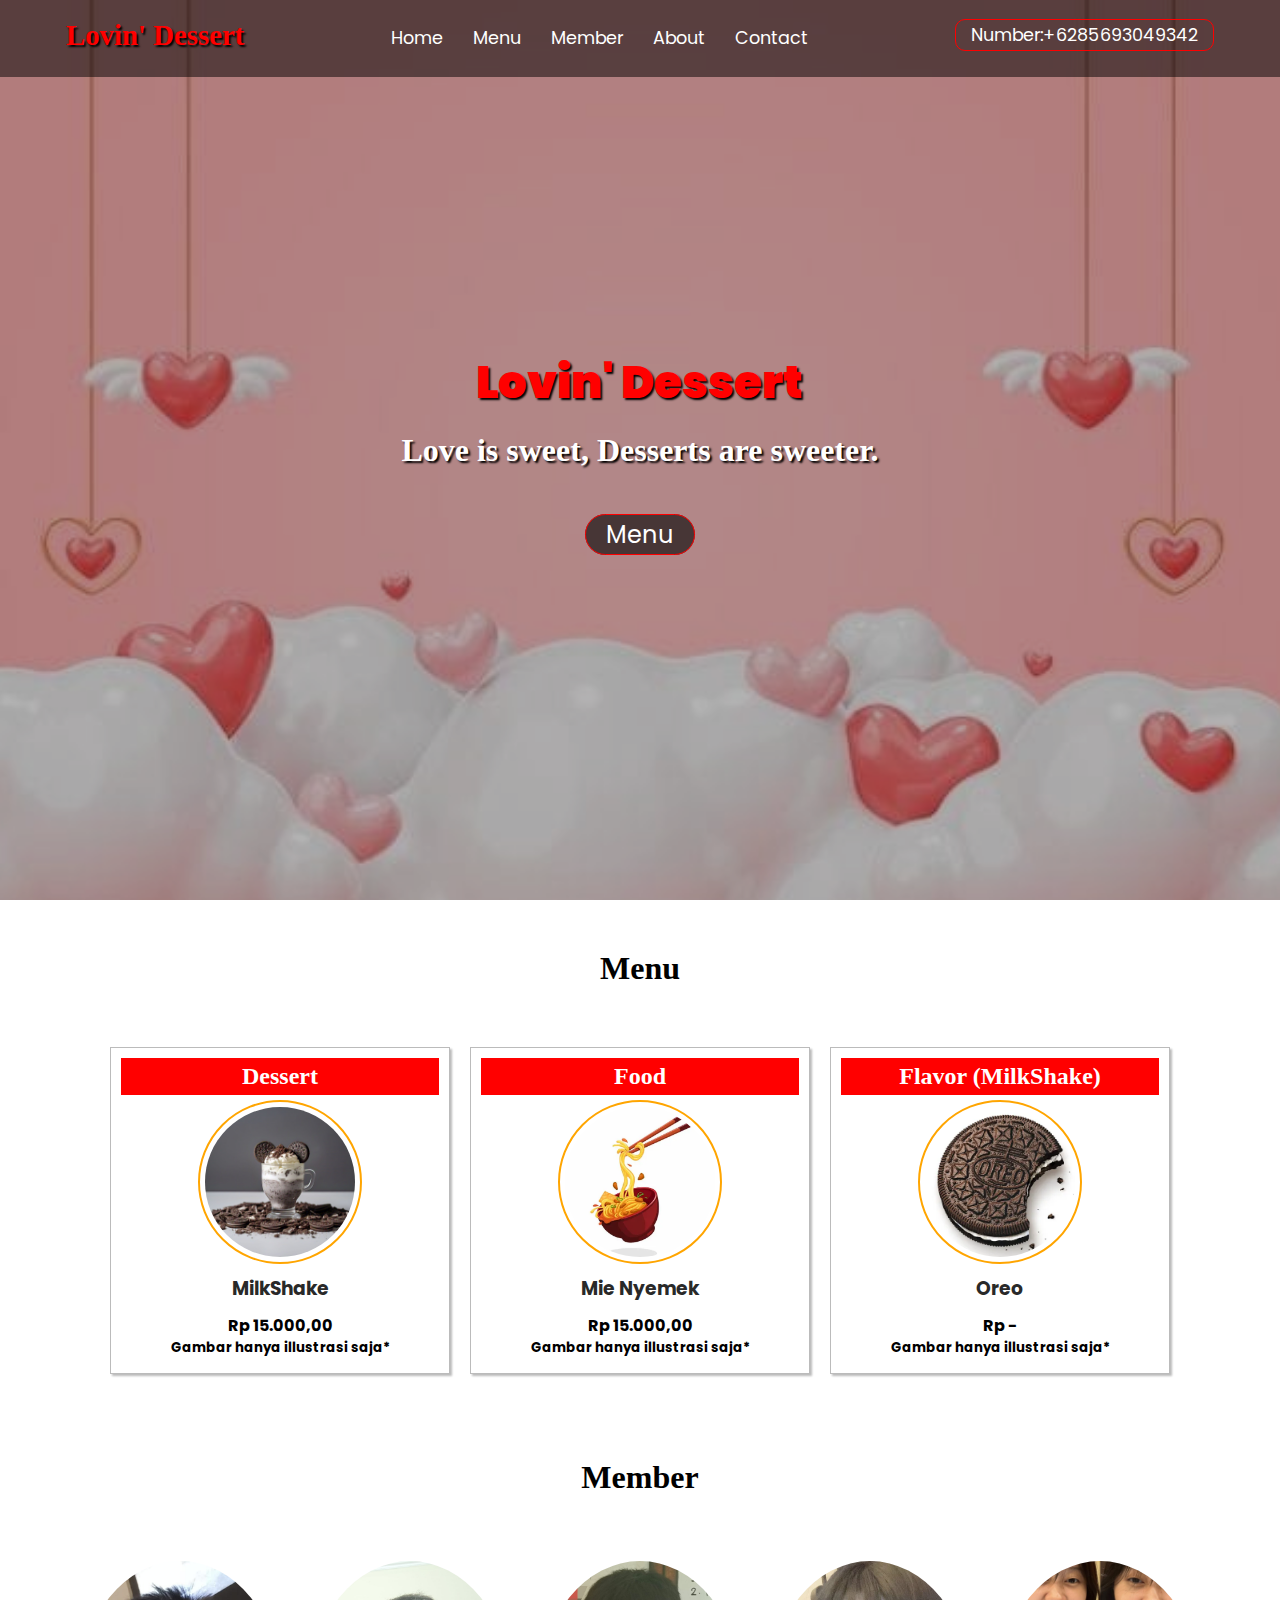
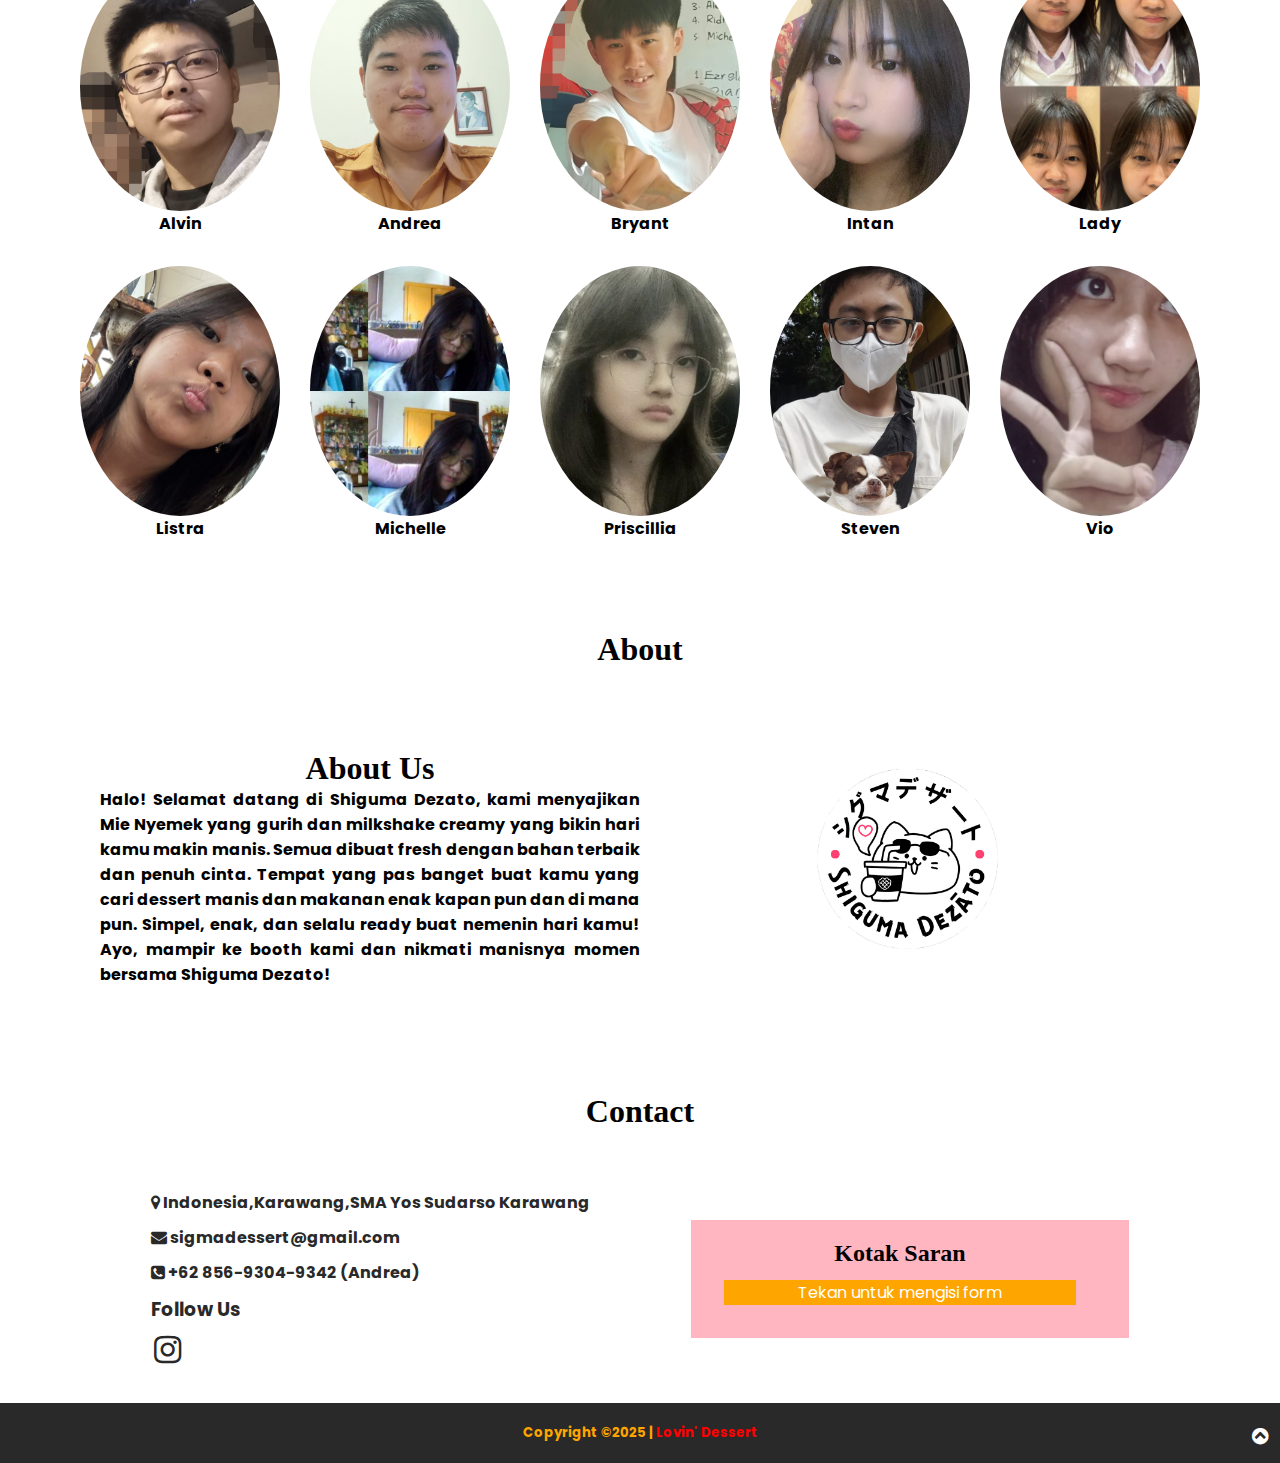
==== index.html @ 67aa380c "Update index.html" ====
<!DOCTYPE html>
<html lang="en">
<head>
    <meta charset="UTF-8">
    <meta name="viewport" content="width=device-width, initial-scale=1.0">
    <title>Lovin' Dessert</title>
             <!--css-->
    <link rel="stylesheet" href="Design.css">
             <!--font-->
    <link rel="preconnect" href="https://fonts.googleapis.com">
    <link rel="preconnect" href="https://fonts.gstatic.com" crossorigin>
    <link href="https://fonts.googleapis.com/css2?family=Poppins:ital,wght@0,100;0,200;0,300;0,400;0,500;0,600;0,700;0,800;0,900;1,100;1,200;1,300;1,400;1,500;1,600;1,700;1,800;1,900&display=swap" rel="stylesheet">
            <!--font awsme-->
    <link rel="stylesheet" href="https://cdnjs.cloudflare.com/ajax/libs/font-awesome/4.7.0/css/font-awesome.min.css">
</head>
<body>
             <!--ひろせくしょんわはじまりだ-->
   <div id="hero">
    <div class="hero-content"> 
        <h1><b>Lovin' Dessert</b></h1>
        <h2>Love is sweet, Desserts are sweeter.</h2>
        <a href="#menu">Menu</a>
    </div>
   </div>
             <!--ひろせくしょんわおわり-->
               <!--へっだせっしょん はじまりだ-->
            
<div id="HeaderBar"> 
    <nav class="NavBar">
        <h1><b> Lovin' Dessert</b></h1>
        <ul>
            <li><a href="index.html">Home</a></li>
             <li><a href="#menu">Menu</a></li>
             <li><a href="#member">Member</a></li> 
             <li><a href="#About">About</a></li>
             <li><a href="#Contact">Contact</a></li>
        </ul>
        <div class="Phone">
            <a href="tel:+6285693049342">Number:+6285693049342</a>
        </div>
    </nav>
    <div class="forMobile">
    
        <ul>
            <li><a href="index.html">Home</a></li>
             <li><a href="#menu">Menu</a></li>
             <li><a href="#member">Member</a></li> 
             <li><a href="#About">About</a></li>
             <li><a href="#Contact">Contact</a></li>
        </ul>
      
    </div>
</div>

<!--へっだせっしょん おわり-->

<div id="menu">
    <h1 class="section">Menu </h1>
    <div class="menu-row">
        <div class="menu-col">
            <h2>Dessert</h2>
            <div class="box">
                <div class="imagess">
                    <img src="image/menu1.jpg">
                </div>
                <h3>MilkShake</h3>
                <h4>Rp 15.000,00</h4>
                <h5 class="Ill">Gambar hanya illustrasi saja*</h5>
            </div>
           
            <div>
         </div>
        </div>
        <div class="menu-col">
            <h2>Food</h2>
            <div class="box">
                <div class="imagess">
                    <img src="image/Mie.webp">
                </div>
                <h3>Mie Nyemek</h3>    
                 <h4>Rp 15.000,00</h4>
                <h5 class="Ill">Gambar hanya illustrasi saja*</h5>
            <div>
            </div>
         </div>
        </div>
        <div class="menu-col">
            <h2>Flavor (MilkShake)</h2>
            <div class="box">
                <div class="imagess">
                    <img src="image/oreo.webp">
                </div>
                <h3>Oreo</h3>
                <h4>Rp -</h4>
                 <h5 class="Ill">Gambar hanya illustrasi saja*</h5>
            </div>
           
            <div>
         </div>
        </div>
    </div>
</div>
        <!--Chef section begin-->
        <div id="member">
            <h1 class="section">Member</h1>
            <div class="chef-row">
                <div class="chef-col">
                    <div class="image">
                        <img src="image/member1.jpg" >
                    </div>
                    <div>
                        <h4>Alvin</h4>
                    </div>
                </div>
                <div class="chef-col">
                    <div class="image">
                        <img src="image/member2.jpg" >
                    </div>
                    <div>
                        <h4>Andrea</h4>
                    </div>
                </div>
                <div class="chef-col">
                    <div class="image">
                        <img src="image/member3.jpg" >
                    </div>
                    <div>
                        <h4>Bryant</h4>
                    </div>
                </div>
                <div class="chef-col">
                    <div class="image">
                        <img src="image/member4.jpg" >
                    </div>
                    <div>
                        <h4>Intan</h4>
                    </div>
                </div>
                <div class="chef-col">
                    <div class="image">
                        <img src="image/member11.jpg" >
                    </div>
                    <div>
                        <h4>Lady</h4>
                    </div>
                </div>
                <div class="chef-col">
                    <div class="image">
                        <img src="image/member6.jpg" >
                    </div>
                    <div>
                        <h4>Listra</h4>
                    </div>
                </div>
                <div class="chef-col">
                    <div class="image">
                        <img src="image/member7.jpg" >
                    </div>
                    <div>
                        <h4>Michelle</h4>
                    </div>
                </div>
                <div class="chef-col">
                    <div class="image">
                        <img src="image/member8.jpg" >
                    </div>
                    <div>
                        <h4>Priscillia</h4>
                    </div>
                </div>
                <div class="chef-col">
                    <div class="image">
                        <img src="image/member9.jpg" >
                    </div>
                    <div>
                        <h4>Steven</h4>
                    </div>
                </div>
                 <div class="chef-col">
                    <div class="image">
                        <img src="image/member10.jpg" >
                    </div>
                    <div>
                        <h4>Vio</h4>
                    </div>
                </div>
            </div>
        </div>
<div id="About">
    <h1 class="section">About</h1>
    <div class="about-row">
        <div class="about-col">
            <h1>About Us</h1>
                <p>Halo! Selamat datang di Shiguma Dezato, kami menyajikan Mie Nyemek yang gurih dan milkshake creamy yang bikin hari kamu makin manis. Semua dibuat fresh dengan bahan terbaik dan penuh cinta.
                    Tempat yang pas banget buat kamu yang cari dessert manis dan makanan enak kapan pun dan di mana pun. Simpel, enak, dan selalu ready buat nemenin hari kamu!
                    Ayo, mampir ke booth kami dan nikmati manisnya momen bersama Shiguma Dezato!</p>
            
        </div>
        <div class="about-col">
            <div class="about-img">
                <img src="image/logo.png">
            </div>
        </div>
    </div>
</div>
<div id="Contact">
    <h1 class="section">Contact</h1>
    <div class="Contact-row">
        <div class="contact-col">
            <div>
                <p>
                    <i class="fa fa-map-marker"></i>
                    Indonesia,Karawang,SMA Yos Sudarso Karawang
                </p>
                <p>
                    <a href="mailto:sigmadessert@gmail.com">
                        <i class="fa fa-envelope"></i>
                        sigmadessert@gmail.com
                    </a>
                </p>
                <p>
                <a href="tel:+6285693049342">
                    <i class="fa fa-phone-square"></i>
                    +62 856-9304-9342 (Andrea)
                </a>
                </p>
                <h3>Follow Us</h3>
                <p class="Social-Media">
                    <a href="https://www.instagram.com/sig.sert?igsh=aTk2cHVtZzNib2wz&utm_source=qr"><i class="fa fa-instagram fa-2x"></i></a>
                </p>
            </div>
        </div>
        <div class="contact-col">
              <form>
                <h2>Kotak Saran</h2>
                <a href="https://forms.gle/RNnAVsXG8qpWxTAF7" class="button">Tekan untuk mengisi form</a>
              </form>
        </div>
    </div> 
</div>

<div class="footer">
    <div>
        <h5>Copyright &copy;2025 | <a href="">Lovin' Dessert</a></h5>
    </div>
    <div class="top">
        <a href="#hero"><i class="fa fa-chevron-circle-up">

        </i></a>
    </div>
</div>
</html>








































                 
</body>
</html>
---- Design.css ----
*{
    margin: 0;
    padding: 0;
}
html{
    font-size: 100%;
    scroll-behavior: smooth;
}
body{
  font-family: 'poppins',sans-serif;
  overflow-x: hidden;
}
#hero{
    position: relative;
    width: 100vw;
    height: 100vh;
    display: flex;
    justify-content: center;
    align-items: center;
    text-align: center;
       
    }   
    #hero::before{
        content: "";
        position: absolute;
        top: 0;
        left: 0;
        width: 100%;
        height: 100%;
        background-image: url("image/image.jpg");
        background-size: cover;
        background-position: center center;
        background-repeat: no-repeat;
        background-attachment: fixed;
        filter : brightness(0.7) ;
        margin: 0;
        padding: 0;
        z-index: -1;
    } 
.hero-content{
    position: absolute;
}



.poppins-bold-italic {
    font-family: "Poppins", serif;
    font-weight: 700;
    font-style: italic;
}

.hero-content h1{
    position: relative;
    color: #ff0000;
    font-size: 2.8rem;
       text-shadow: 2px 2px 2px #000;
}
.hero-content h2{
    color: #fff;
    font-size: 2rem;
    font-family: cursive;
    margin-top: 1rem;
    margin-bottom: 3rem;
       text-shadow: 2px 2px 2px #000;
}

.hero-content a{
    color: #fff;
    padding: 3px 20px 3px 20px;
    border: 1px solid red;
    background: rgb(0, 0, 0,0.6);
    font-size: 1.5rem;
    text-decoration: none;
    border-radius: 25px;
    z-index: 1;
}

.hero-content a:hover{
    background: navy;
}
#HeaderBar{
    position: absolute;
    top: 0;
    width: 100vw;
    height: 70px;
    line-height: 70px;
}

.NavBar{
    display: flex;
    justify-content: space-around;
    background: rgb(0, 0, 0,0.5);
}
.NavBar h1{
    color: #ff0000;
    font-size: 1.8rem;
    text-shadow: 2px 2px 2px #000;
    font-family: cursive;
    display: flex;
    justify-content: space-around;
}
.NavBar ul{
    display: flex;
}
.NavBar ul li{
    list-style: none;
    padding:3px 15px 3px 15px;
}
.NavBar ul li:hover,.Phone a:hover,.forMobile ul li:hover{
    background:navy;
    cursor: pointer;
}
.NavBar ul li a{
    text-decoration: none;
    color: #fff;
    font-size: 1.1rem;
}
.Phone a{
    text-decoration: none;
    color: #fff;
    font-size: 1.1rem;
    padding:3px 15px 3px 15px;
    border: 1px solid red;
    border-radius: 10px;
}
.forMobile{
    display: none;
    height: 40px;
    line-height: 40px;
    background-color: #FFB6C1;
    
}
.forMobile ul{
    display: flex;
    justify-content: center;
}
.forMobile ul li{
    list-style: none;
    padding:0px 5px 0px 5px;
}
.forMobile ul li a{
    text-decoration: none;
    color: #fff;
}

#menu{
    padding: 25px 0 25px 0;
}
.section{
    padding: 25px 0 25px 0;
    font-size: 2rem;
    font-family: cursive;
}
.menu-row{
    display: flex;
    padding: 0 100px 0 100px;
}
.menu-col{
    box-shadow: 2px 2px 2px #bbb;
    border: 1px solid #bbb;
    background-color: #fff;
    margin: 10px;
    padding: 10px;
    flex: 1;
}
.menu-col h2{
    background-color: red;
    color: #fff;
    text-align: center;
    padding: 5px;
    font-family: cursive;
}
.imagess{
    width: 150px;
    height: 150px;
    border-radius: 50%;
    padding: 5px;
    border: 2px solid orange;
}
.imagess img{
    width: 100%;
    height: 100%;
    border-radius: 50%;
    object-fit: cover;
}
.box{
    display: flex;
    flex-direction: column;
    align-items: center;
    text-align: center;
    margin: 5px;
}


#member{
    padding: 25px 0 25px 0;
}
.chef-row{
    display: flex;
    justify-content: center;
    flex-wrap:wrap;
}
.chef-col{
    text-align: center;
    padding: 10px;
    margin: 5px;
}
.image{
    width: 200px;
    height: 250px;
    margin: auto;
    
}
.image img{
    width: 100%;
    height: 100%;
    object-fit: cover;
    border-radius: 50%;
}
.section{
    margin-bottom: 25px;
    text-align: center;
    font-family: cursive;
    font-size: 2rem;
}
#About{
    padding: 25px 0 25px 0;
}
.about-row{
    display: flex;
    justify-content: center;
    align-items: center;
    flex-wrap: wrap;
    padding: 0 100px 0 100px;
}
.about-col{
    flex: 1;
}
.about-img{
    width: 300px;
    height: 300px;
    border-radius: 50%;
    margin: auto;
}
.about-img img{
    width: 100%;
    height: 100%;
    border-radius: 50%;
    object-fit: fill;
}
.about-col h1{
    text-align: center;
    font-family: cursive;
}
.about-col p{
    text-align: justify;
    font-weight: bold;
}
#Contact{
    padding: 25px 0 25px 0;
}
.Contact-row{
    display: flex;
    justify-content: center;
    align-items: center;
    padding: 0 100px 0 100px;
    flex-wrap: wrap;
}
.contact-col{
    display: flex;
    flex-direction: column;
    align-items: center;
    flex: 1;
}
.contact-col p,h3{
    font-weight: bold;
    color: #292929;
    margin: 10px;
}
.contact-col p a{
    text-decoration: none;
    color: #292929;
}
.Social-Media a{
    color: magenta;
    margin: 3px;

}
.contact-col form{
    display: flex;
    flex-direction: column;
    background-color: #FFB6C1;
    width: 70%;
    padding: 20px 40px 20px 20px;
}
.contact-col form h2{
    text-align: center;
    font-family: cursive;
}
.contact-col form input{
    width:100%;
    height: 17pt;
    padding: 5px;
    margin: 5px;
}
.contact-col form textarea{
    width:100%;
    padding: 5px;
    margin: 5px;
}
.contact-col form button{
   margin: auto;
   padding: 10px;
   color: #fff;
   background-color: orange;
   border: 1px solid orange;
   cursor: pointer;
   
}

.footer{
    background-color: #292929;
    padding: 20px;
    position: relative;
}
.footer h5{
    text-align: center;
    color: orange ;
}
.footer h5 a{
    color: red;
    text-decoration: none;
}
.top{
    position: absolute;
    bottom: 12px;
    right: 12px;
}
.top a{
    color: #fff;
    font-size: 1.2rem;
}
.button{
    display:flex;
    justify-content:center;
    align-items:center;
    text-align:center;
    padding:0px;
    margin:13px;
    background-color:orange;
    color:#fff;
    text-decoration:none;
   
}
Ill{
    color:red;
}





















@media screen and (max-width : 768px){
    #HeaderBar{
        position: absolute;
    }

    .forMobile{
        display: block;
    }
    .NavBar ul{
        display:none;
    }
    html{
        font-size:95%;
    }
    .menu-row,.about-row,.contact-col{
        flex-wrap:wrap;
        padding:0 10px 0 10px;
    }
}
@media screen and (max-width : 360px) { 
    html{
        font-size: 70%;
    }
    .about-img{
        width: 220px;
        height: 220px;
}
}
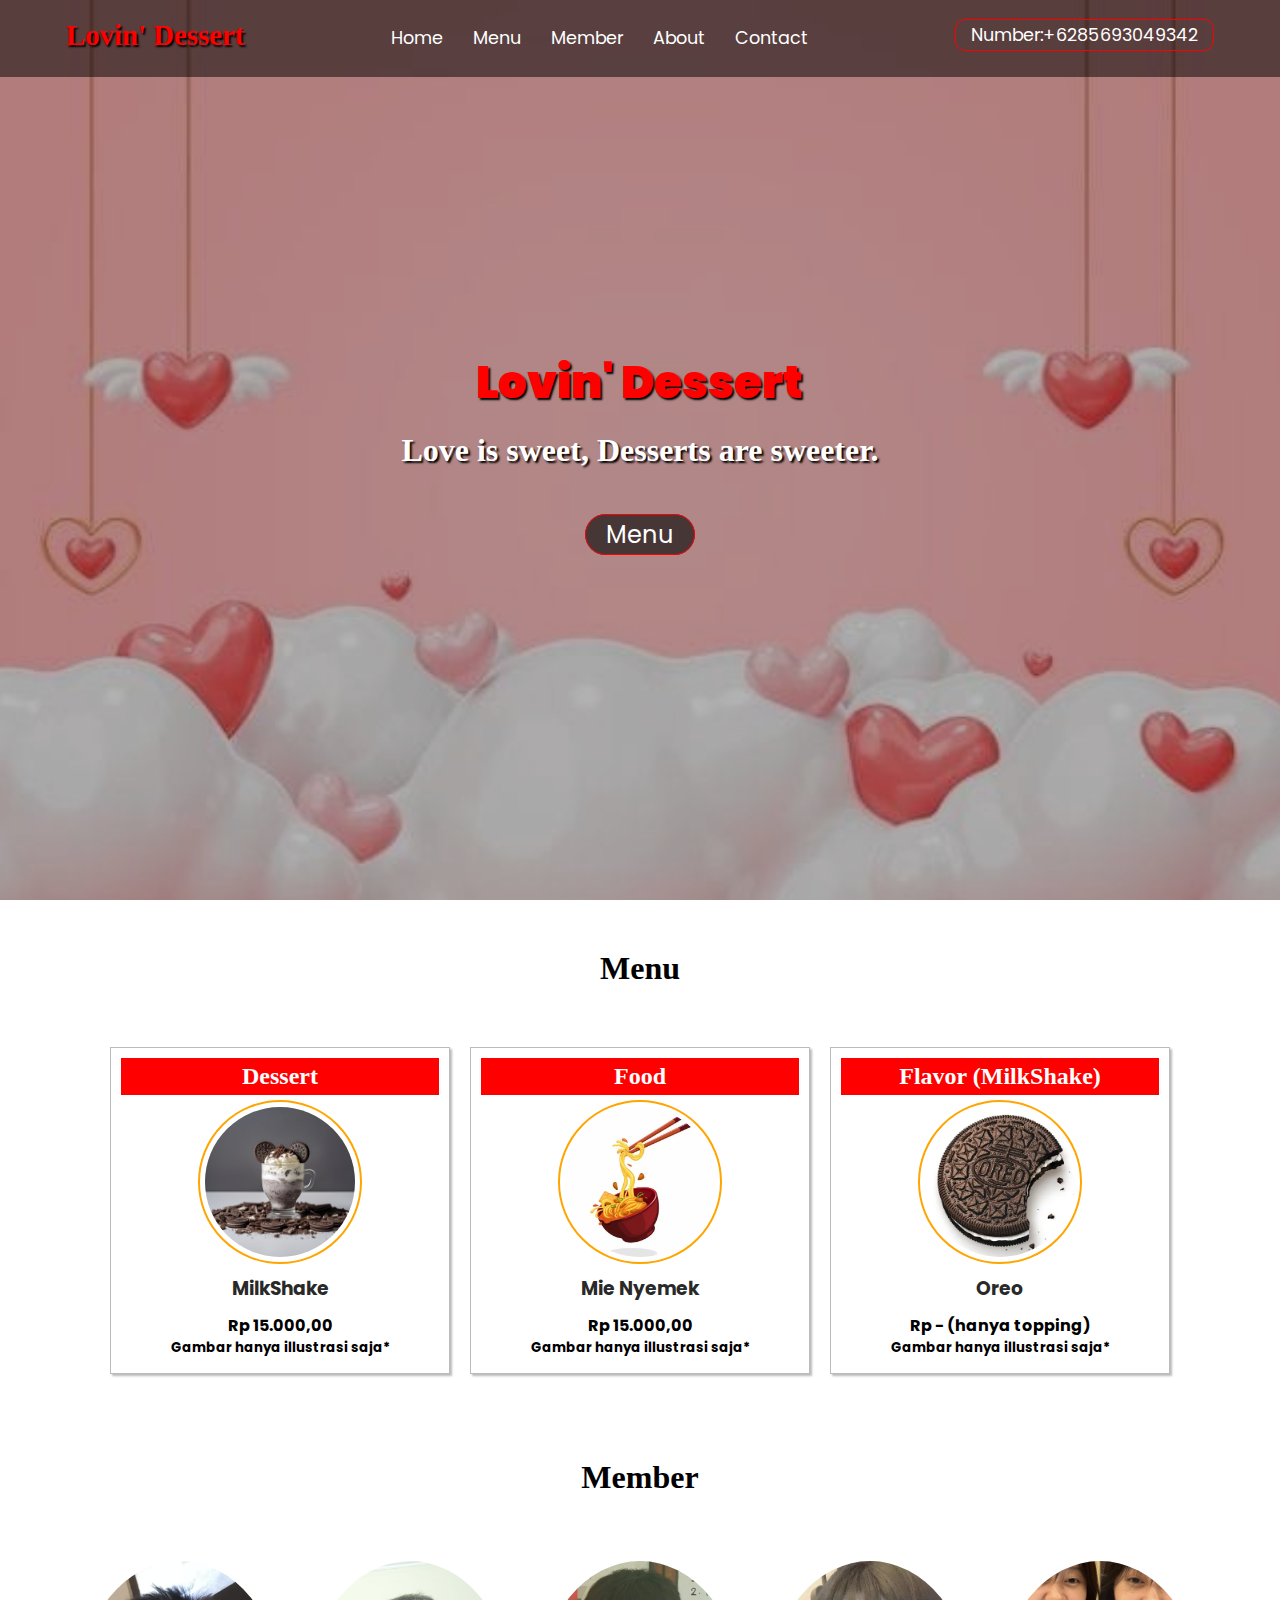
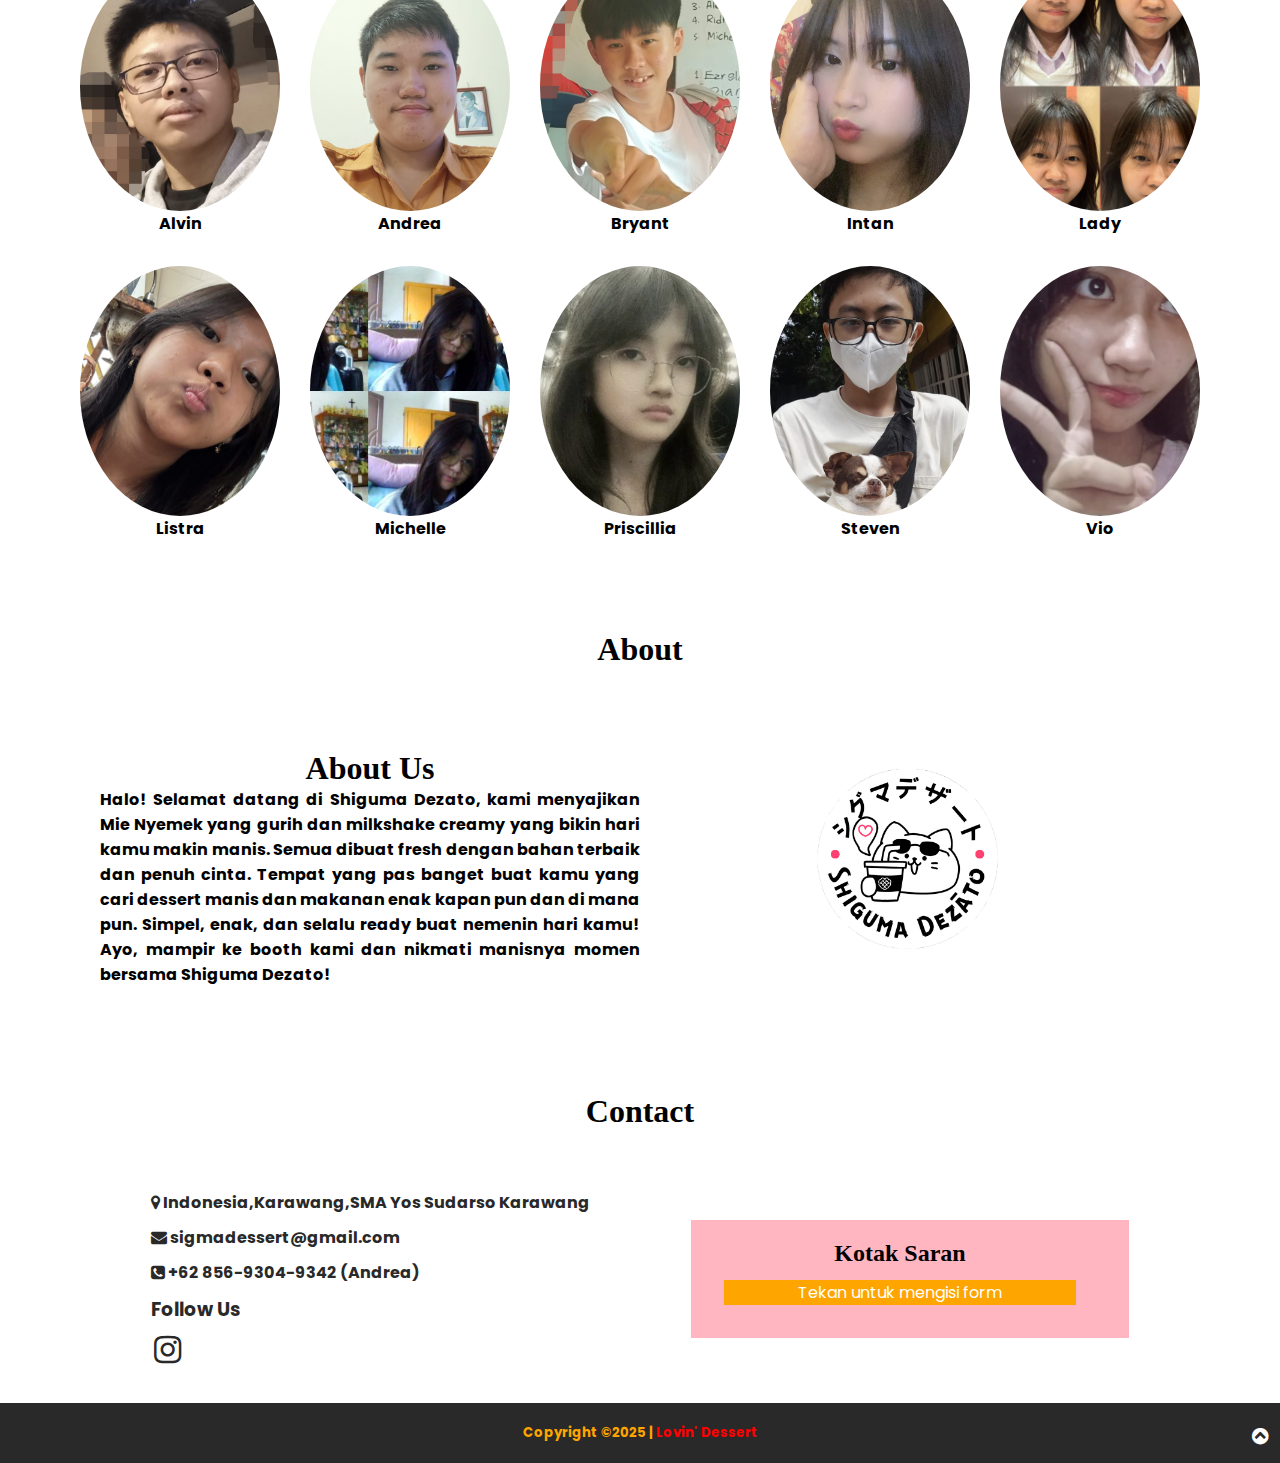
==== commit 1dd92b86: "Update index.html" ====
--- a/index.html
+++ b/index.html
@@ -91,7 +91,7 @@
                     <img src="image/oreo.webp">
                 </div>
                 <h3>Oreo</h3>
-                <h4>Rp -</h4>
+                <h4>Rp - (hanya topping)</h4>
                  <h5 class="Ill">Gambar hanya illustrasi saja*</h5>
             </div>
            
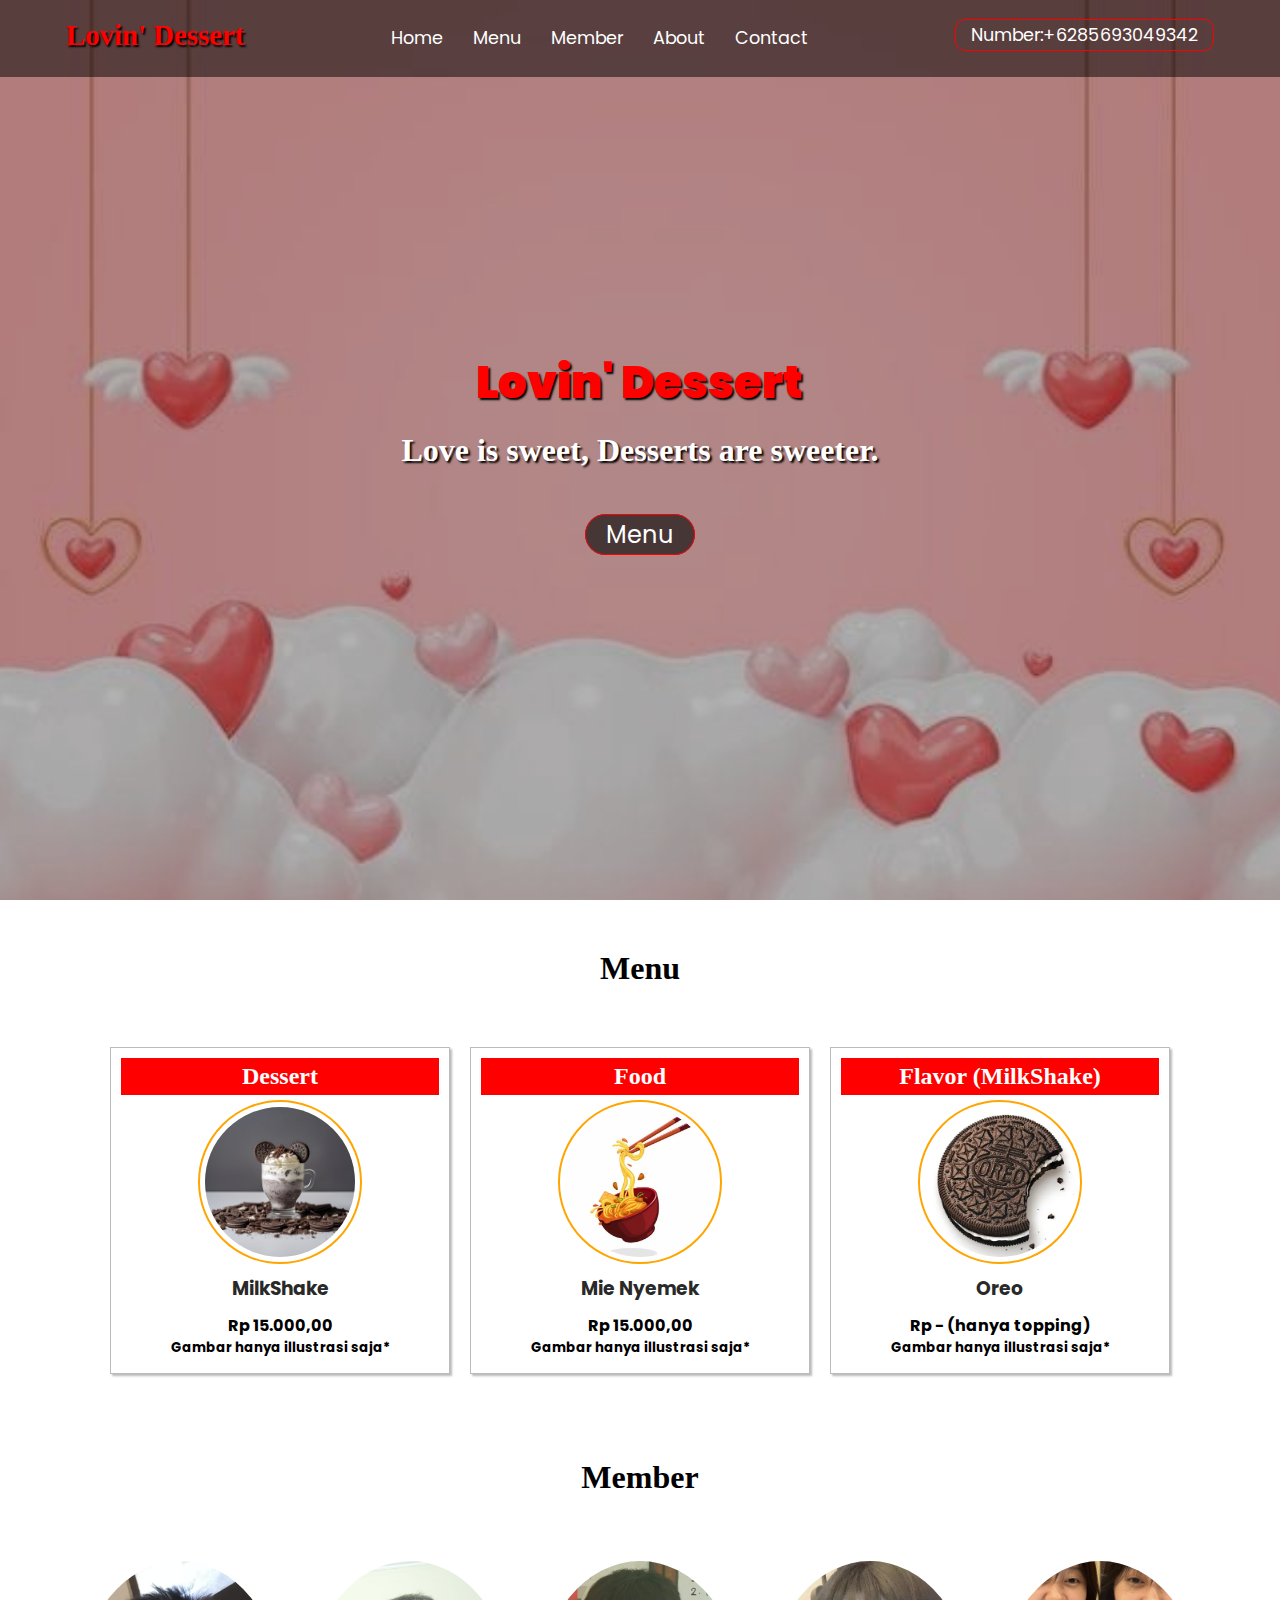
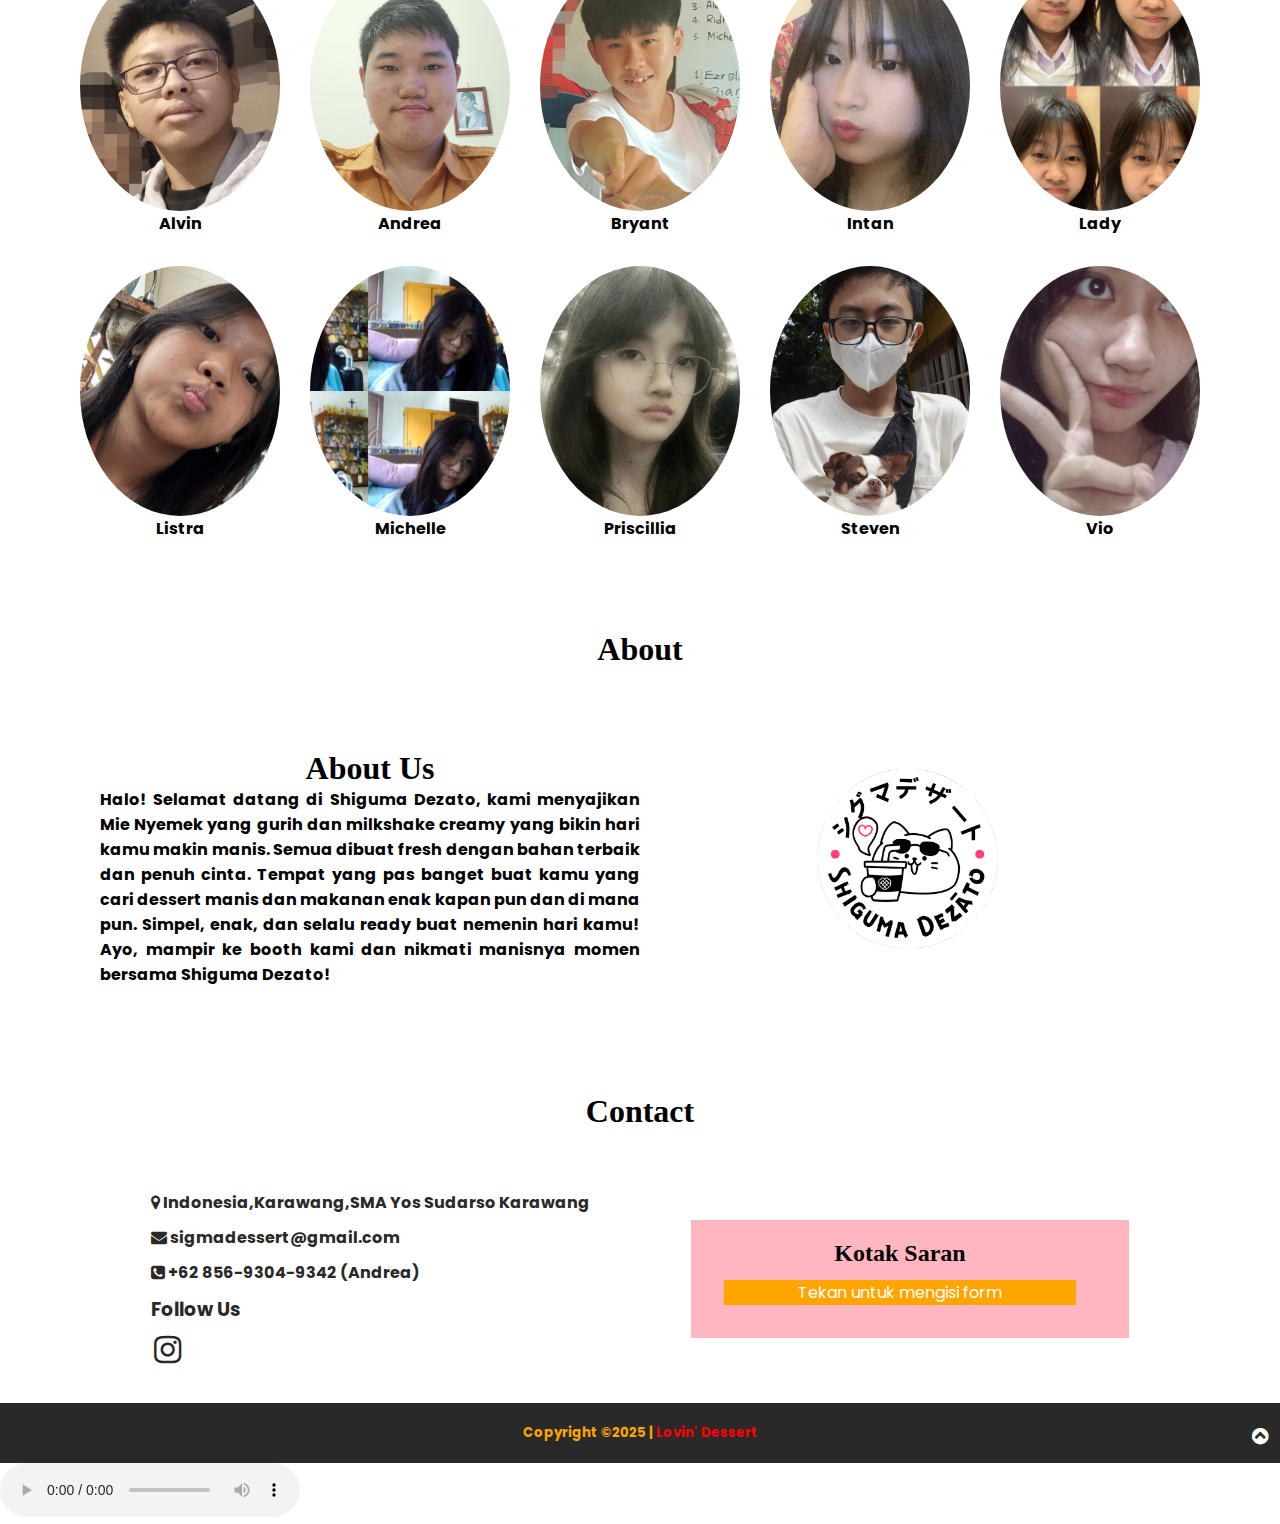
==== commit 7945af2a: "Update index.html" ====
--- a/index.html
+++ b/index.html
@@ -249,6 +249,10 @@
         </i></a>
     </div>
 </div>
+    <audio autoplay loop controls>
+        <source src="lagu.mp3" type="audio/mpeg">
+        Browser anda tidak mendukung elemen audio.
+    </audio>
 </html>
 
 
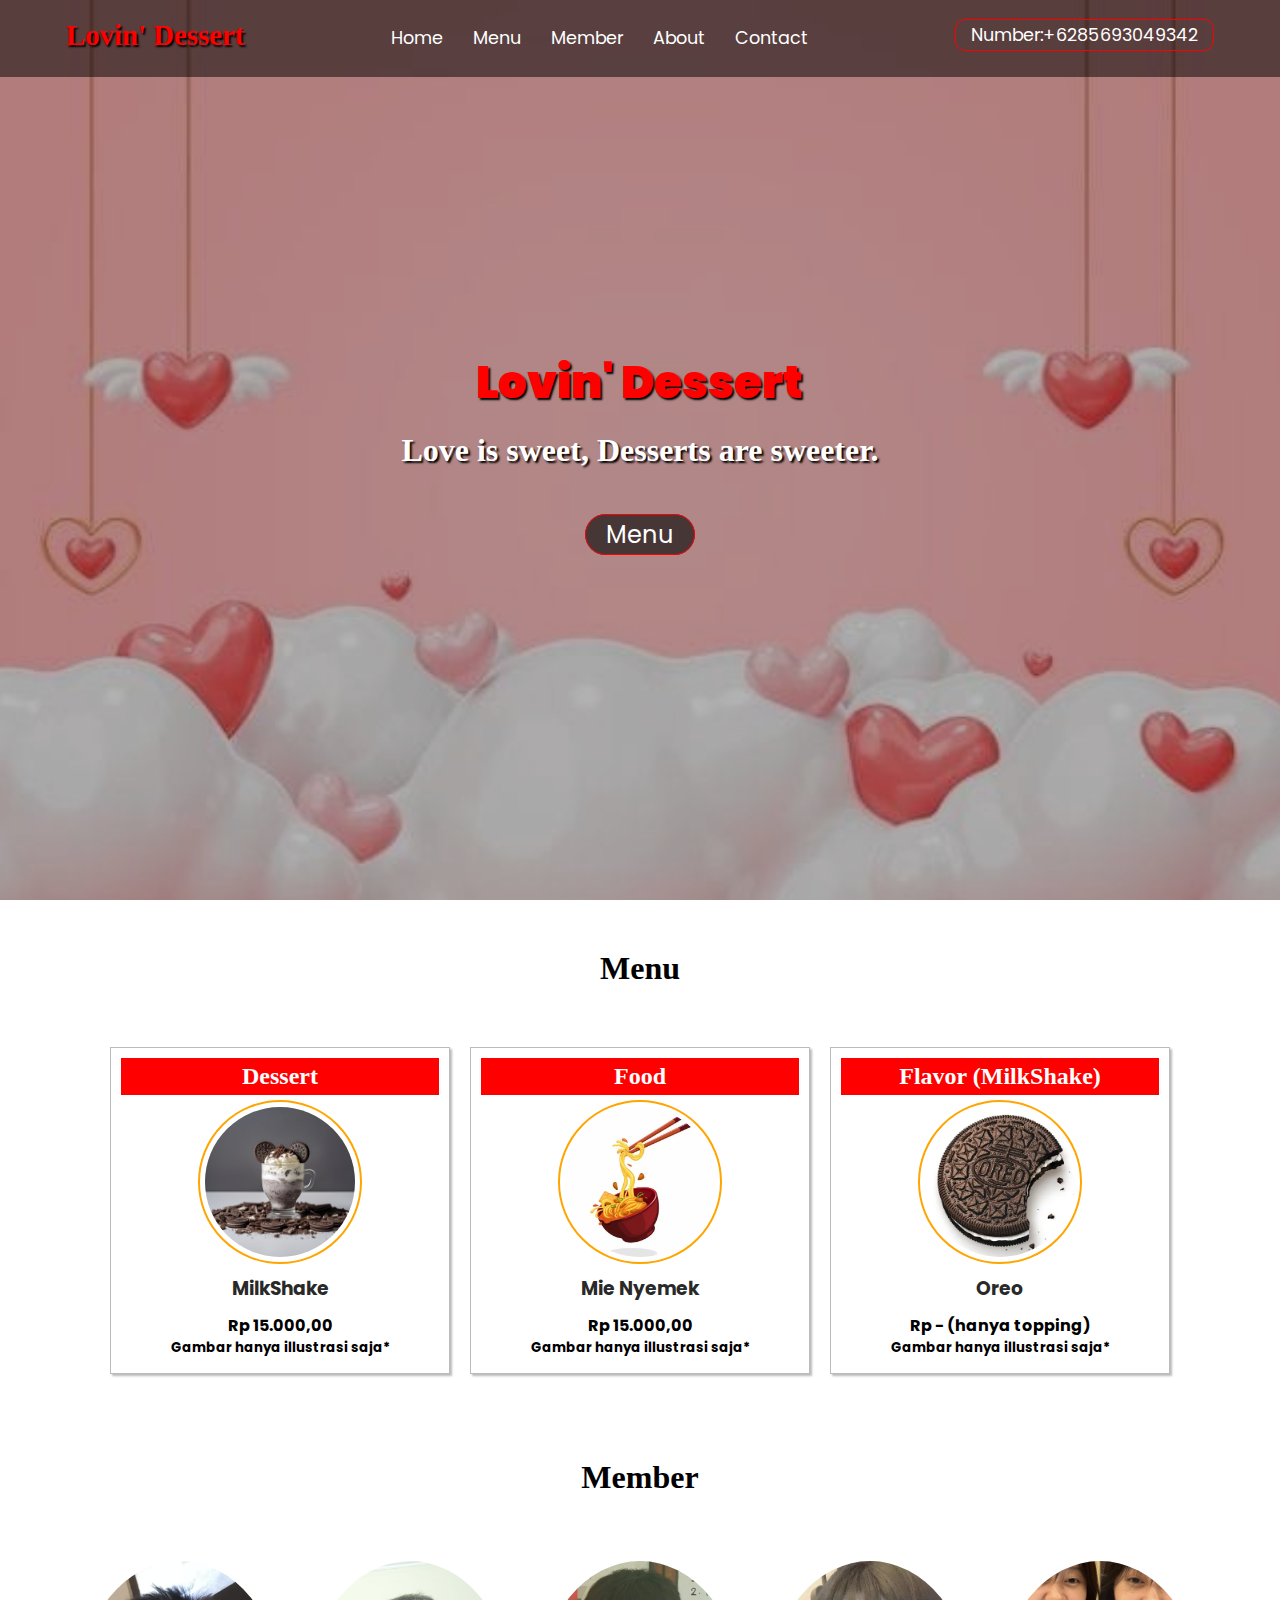
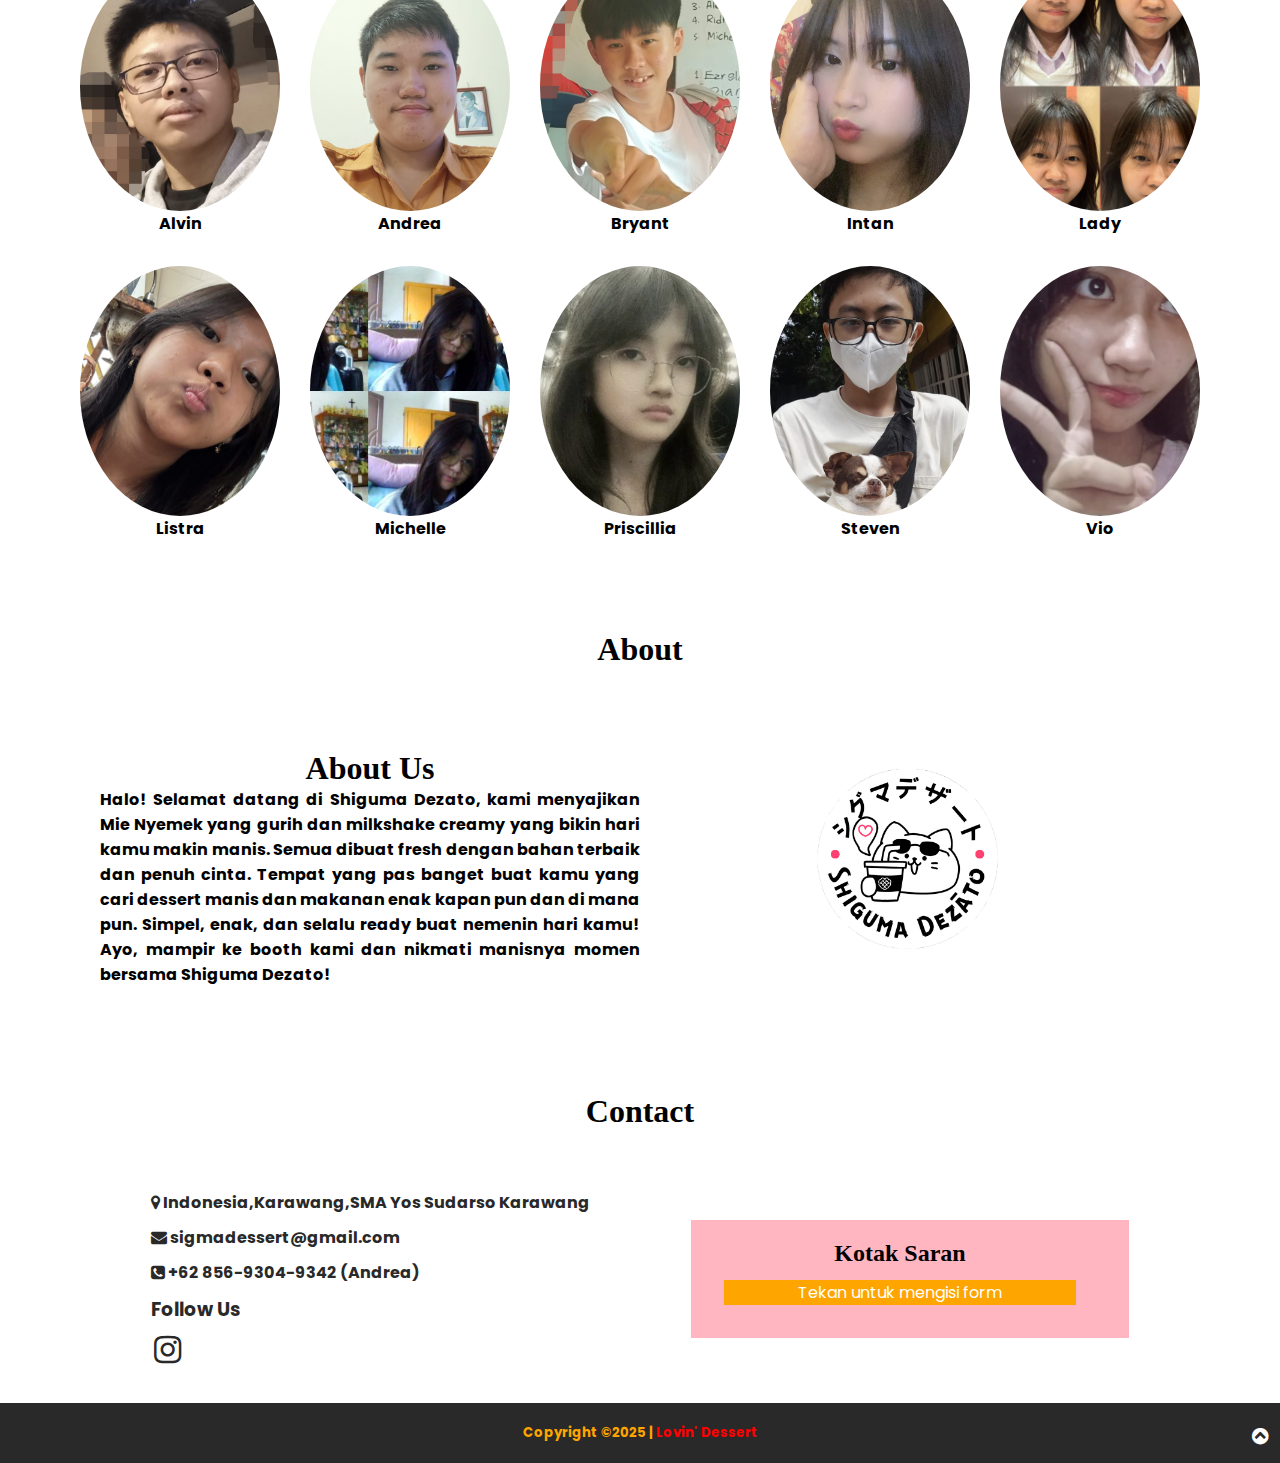
==== commit 5bc26598: "Update index.html" ====
--- a/index.html
+++ b/index.html
@@ -249,7 +249,7 @@
         </i></a>
     </div>
 </div>
-    <audio autoplay loop controls>
+    <audio autoplay loop hidden>
         <source src="lagu.mp3" type="audio/mpeg">
         Browser anda tidak mendukung elemen audio.
     </audio>
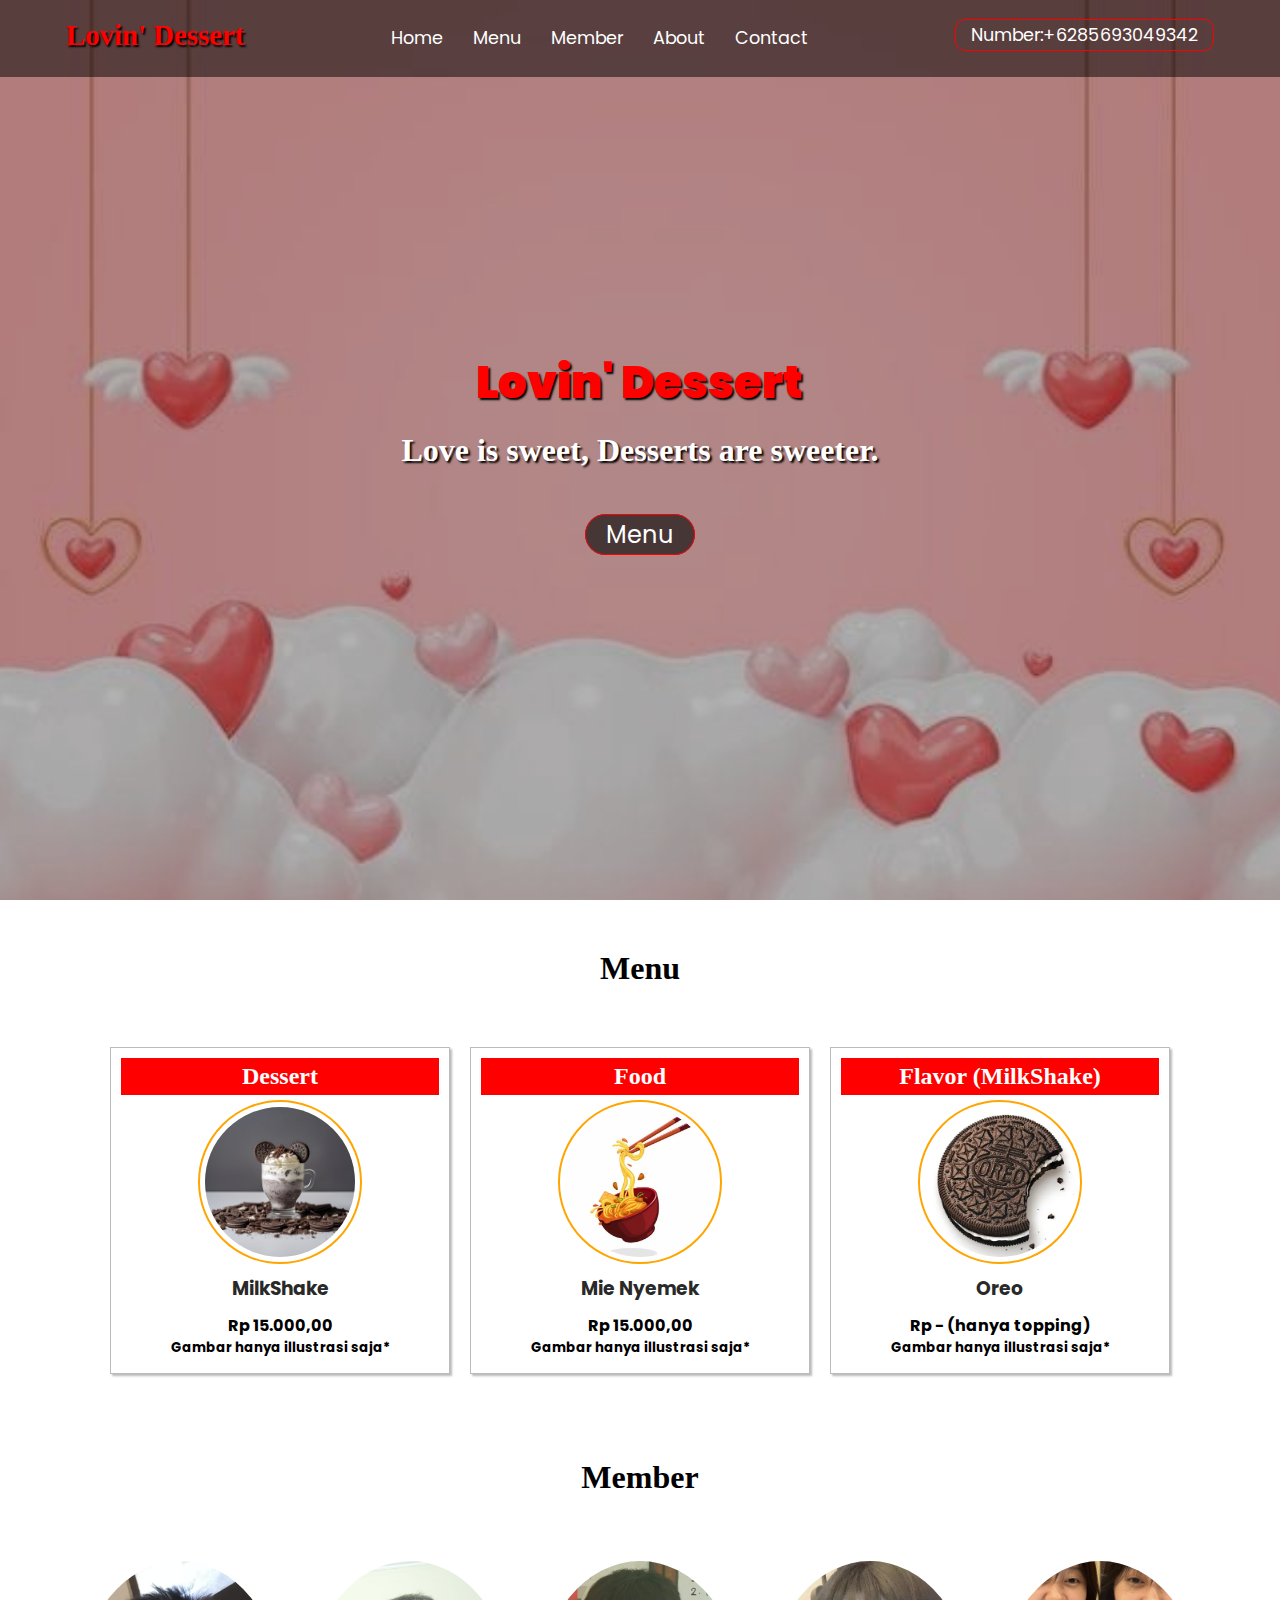
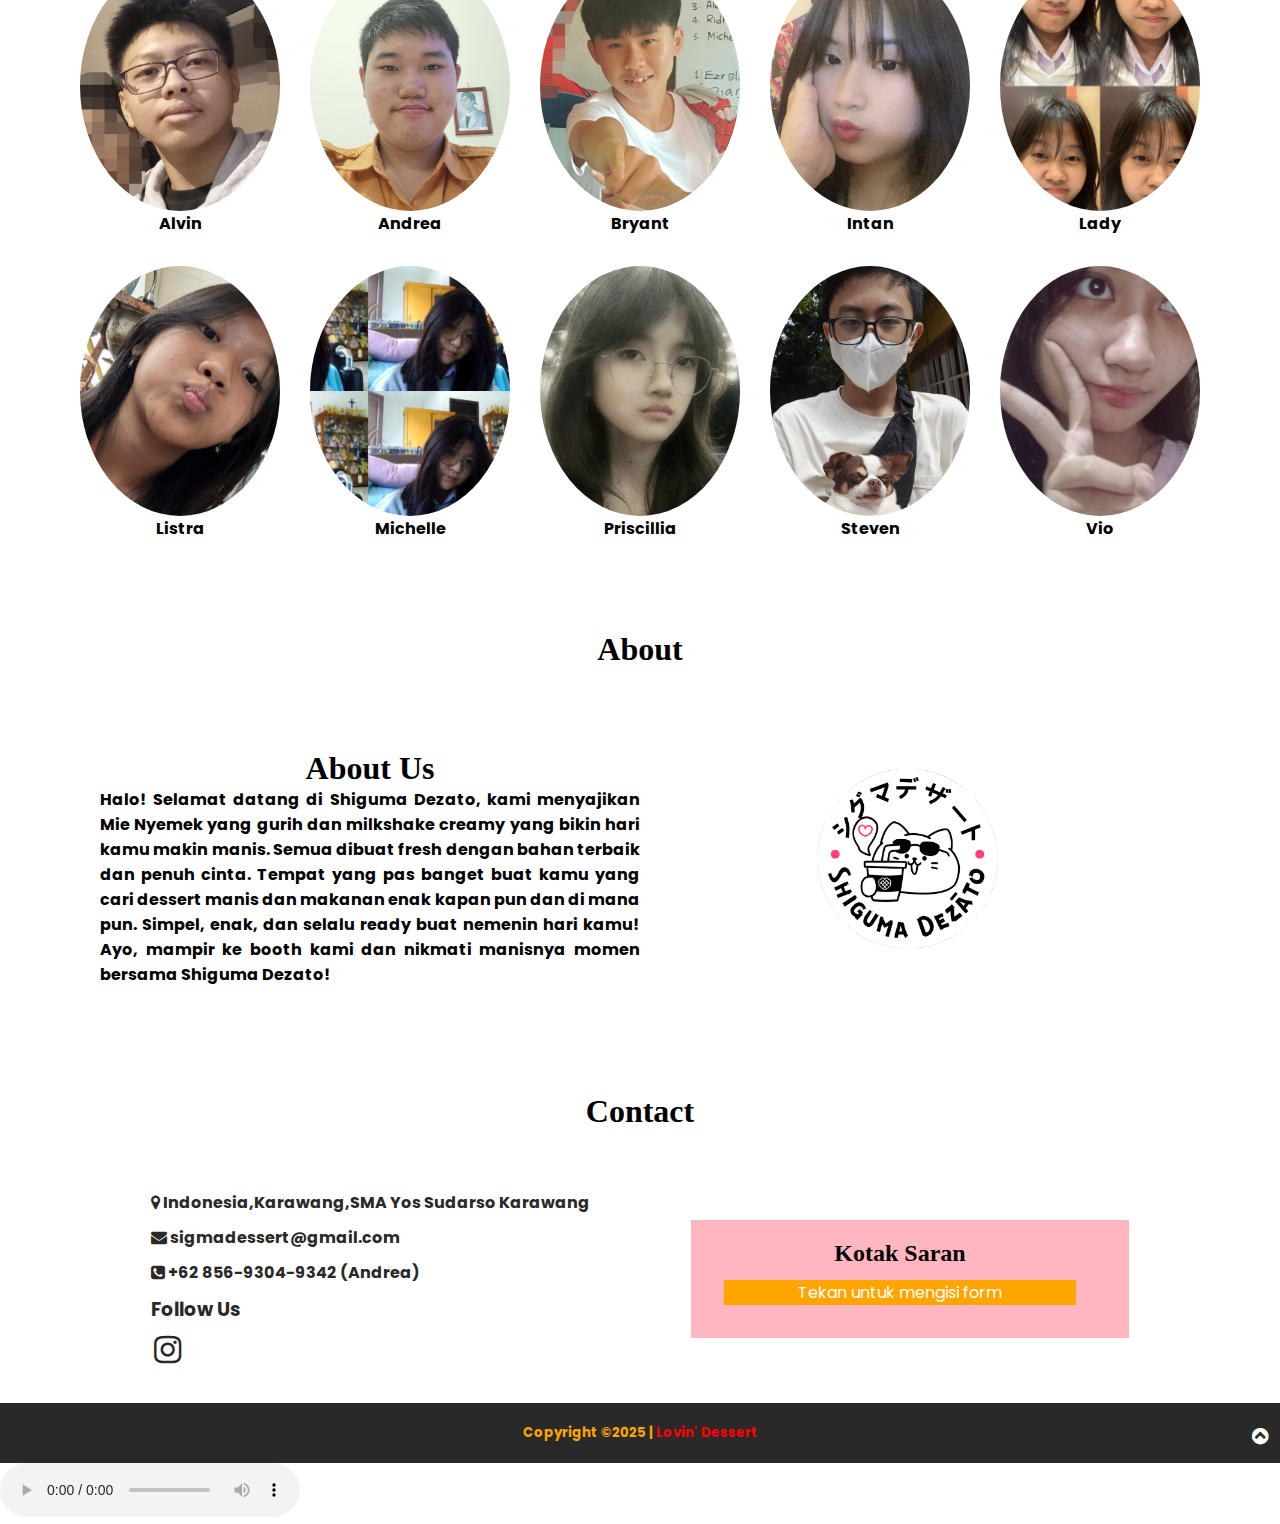
==== commit d36aee5a: "Update index.html" ====
--- a/index.html
+++ b/index.html
@@ -249,7 +249,7 @@
         </i></a>
     </div>
 </div>
-    <audio autoplay loop hidden>
+    <audio autoplay loop controls>
         <source src="lagu.mp3" type="audio/mpeg">
         Browser anda tidak mendukung elemen audio.
     </audio>
